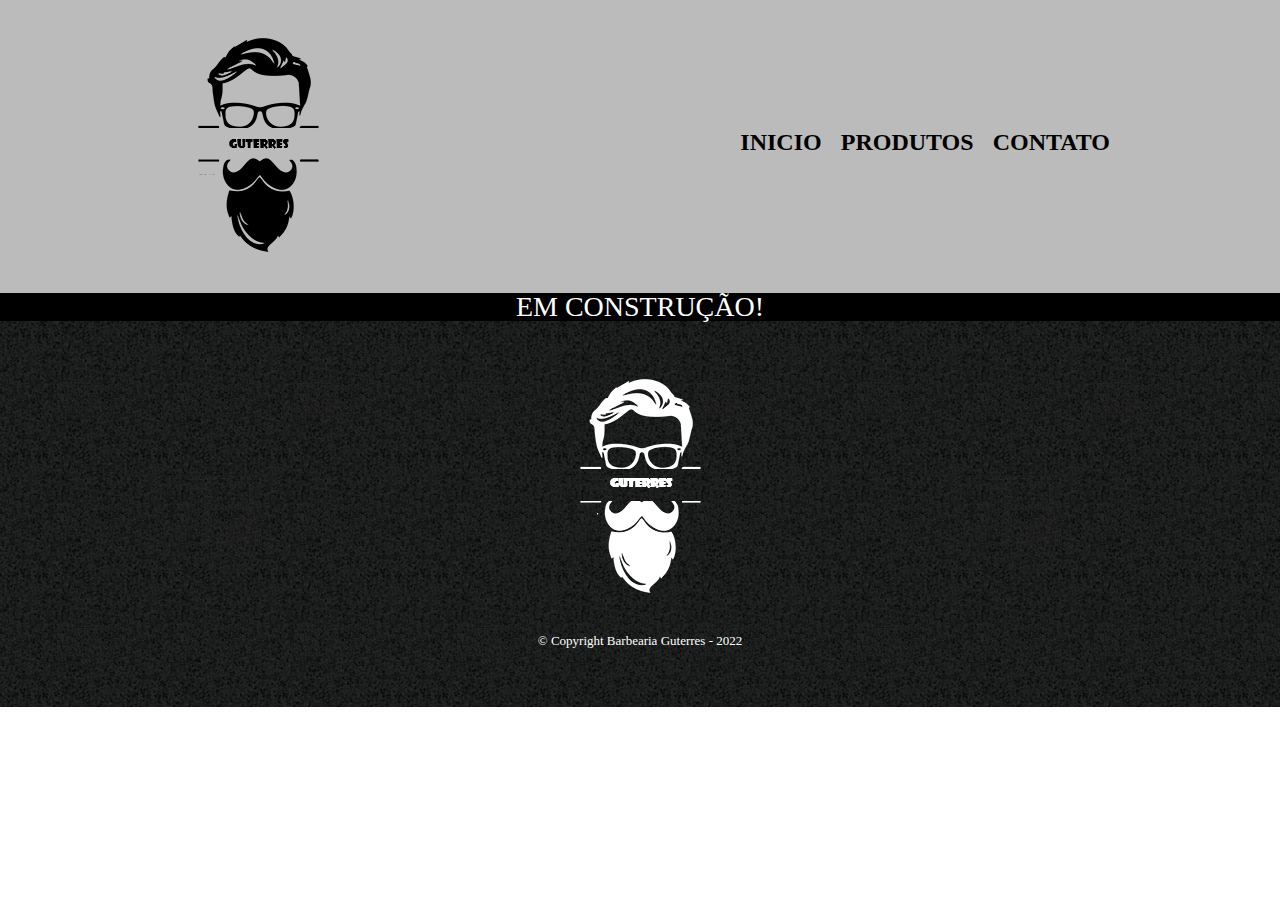
==== contato.html @ a5473cc4 "Criação da página de contato" ====
<!DOCTYPE html>
<html lang="pt-br">
    <head>
        <meta charset="UTF-8">
        <title>Contato - Barbearia Guterres</title>
        <link rel="stylesheet" href="reset.css">
        <link rel="stylesheet" href="style.css">
        

    </head>
    <body>
        <header>
            <div class="caixa">
                <a href="index.html"><h1><img src="logo.png"></h1>
                
                <nav>
                    <ul>
                        <li><a href="index.html">Inicio</a></li>
                        <li><a href="produtos.html">Produtos</a></li>
                        <li><a href="contato.html">Contato</a></li>
                    </ul>
                </nav>
            </div>
        </header>

        <main>
            <h1 class="construcao">EM CONSTRUÇÃO!</h1>
        </main>

        <footer>
            <img src="logo-branco.png">
            <p class="copyright">&copy; Copyright Barbearia Guterres - 2022</p>
        </footer>


    </body>
</html>
---- style.css ----
header {
    background: #BBBBBB;
    padding: 20px 0;
}

.caixa {
    position: relative;
    width: 940px;
    margin: 0 auto;
}

nav {
    position: absolute;
    top: 110px;
    right: 0px;
}

nav li{
    display: inline;
    margin: 0 0 0 15px;
}

nav a {
    text-transform: uppercase;
    color: #000000;
    font-weight: bold;
    font-size: 24px;
    text-decoration: none;
}


nav a:hover{
    color: #c78c19;
    text-decoration: underline;
    
}

nav a:active{
    color: #088c19;
}

.produtos {
    width: 940px;
    margin: 0 auto;
    padding: 50px 0px;
}

.produtos li {
    display: inline-block;
    text-align: center;
    width: 30%;
    vertical-align: top;
    margin: 0 1.5%;
    padding: 30px 20px;
    box-sizing: border-box;
    border: 3px dashed #000000;
    border-radius: 10px;

}

.produtos li:hover {
    border-color: #c78c19;
}

.produtos li:active {
    border-color: #088c19;
}

.produtos li:active h2{
    color: #088c19;

}

.produtos li:hover h2 {
    font-size: 35px;
    
    
}

.produtos h2 {
    font-size: 30px;
    font-weight: bold;
}

.descricaoservico {
    font-size: 18px;
}


.produtos li:active .descricaoservico {
    color: green;
}


.produto-preco {
    font-size: 22px;
    font-weight: bold;
    margin-top: 10px;
}

.produtos li:hover .produto-preco{
    font-size: 26px;
    
}

.produtos li:active .produto-preco{
    color:#088c19
}

footer {
    text-align: center;
    background: url("bg.jpg");
    padding: 40px 0;
}

.copyright {
    color: #FFFFFF;
    font-size: 13px;
    margin: 20px 0;
}

.construcao {
    text-align: center;
    font-size: 28PX;
    background: #000000;
    color: #FFFFFF;
}
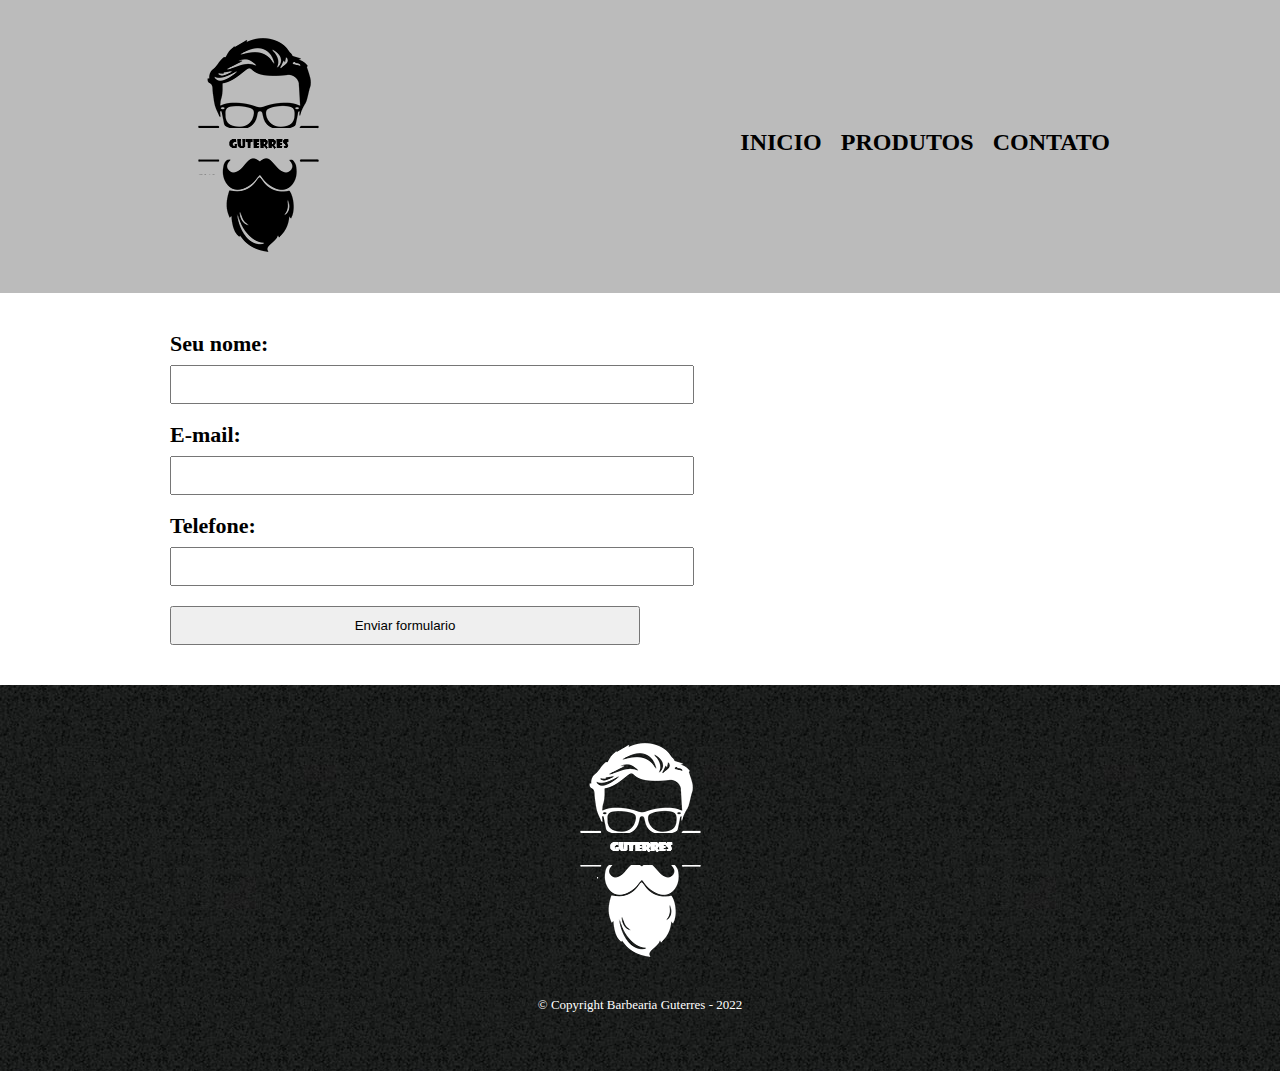
==== commit 23850ca9: "Alterações na page de contato" ====
--- a/contato.html
+++ b/contato.html
@@ -24,7 +24,19 @@
         </header>
 
         <main>
-            <h1 class="construcao">EM CONSTRUÇÃO!</h1>
+            <form>
+                <label for="seunome">Seu nome:</label>
+                <input type="text" id="seunome">
+
+                <label for="email">E-mail:</label>
+                <input type="text" id="email">
+
+                <label for="telefone">Telefone:</label>
+                <input type="text" id="telefone">
+
+                <input type="submit" value="Enviar formulario">
+            </form>
+
         </main>
 
         <footer>
--- a/style.css
+++ b/style.css
@@ -124,4 +124,30 @@
     font-size: 28PX;
     background: #000000;
     color: #FFFFFF;
+}
+
+main {
+    width: 940px; 
+    margin: 0 auto;
+
+}
+
+form {
+    margin: 40px 0;
+}
+
+form label {
+    display: block;
+    font-size: 22px;
+    margin: 0 0 10px;
+    font-weight: bold;
+
+}
+
+form input {
+    display: block;
+    margin: 0 0 20px;
+    padding: 10px 25px;
+    width: 50%;
+
 }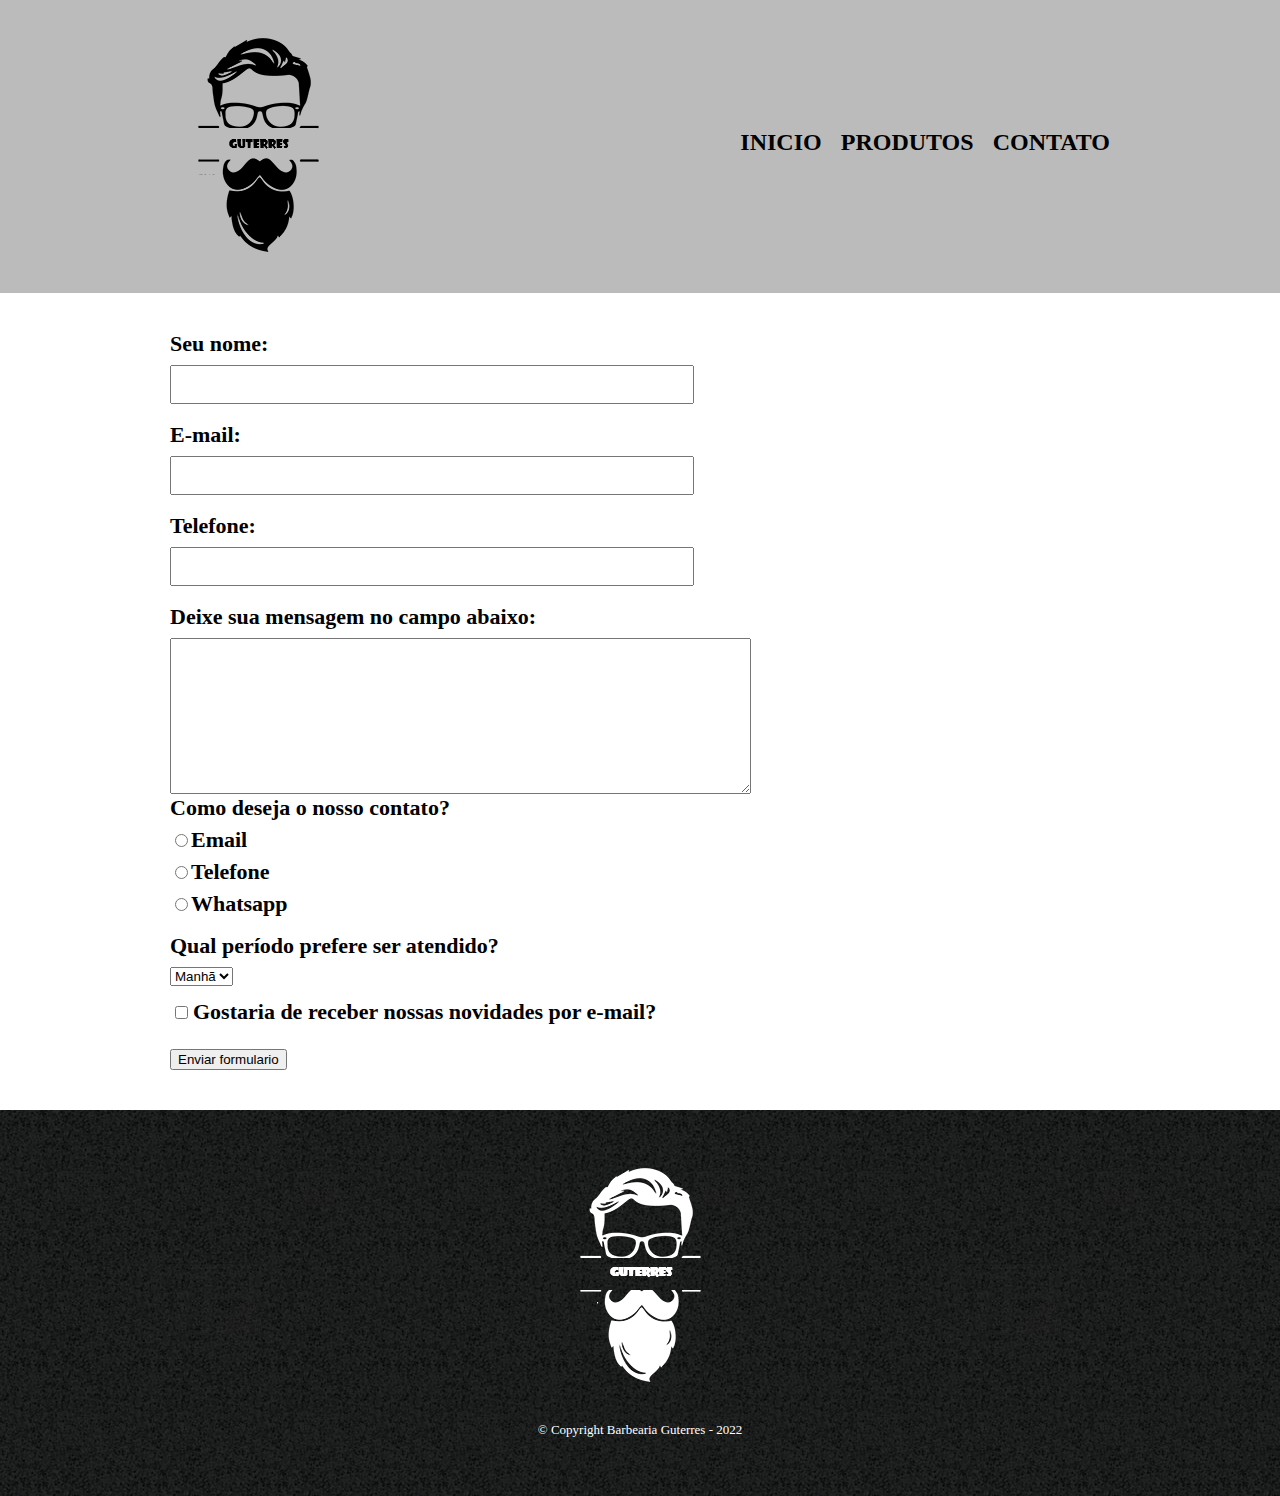
==== commit a5ac9311: "Modificações na page 'Contato'" ====
--- a/contato.html
+++ b/contato.html
@@ -26,13 +26,39 @@
         <main>
             <form>
                 <label for="seunome">Seu nome:</label>
-                <input type="text" id="seunome">
+                <input type="text" id="seunome" class="input-padrao">
 
                 <label for="email">E-mail:</label>
-                <input type="text" id="email">
+                <input type="text" id="email" class="input-padrao">
 
                 <label for="telefone">Telefone:</label>
-                <input type="text" id="telefone">
+                <input type="text" id="telefone" class="input-padrao">
+
+                <label for="textoarea">Deixe sua mensagem no campo abaixo:</label>
+                <textarea cols="70" rows="10" id="textoarea"></textarea>
+
+                <div>    
+                    <p>Como deseja o nosso contato?</p>
+
+                    <label for="email-radio"><input type="radio" value="E-mail" id="email-radio" name="contato">Email</label>
+                    
+                    <label for="telefone-radio"><input type="radio" value="Telefone" id="telefone-radio" name="contato">Telefone</label>
+                    
+                    <label for="whats-radio"><input type="radio" value="Whatsapp" id="whats-radio" name="contato">Whatsapp</label>
+                    
+                </div>
+                <div class="div-periodo">
+                    <p>Qual período prefere ser atendido?</p>
+                    <select>
+                        <option>Manhã</option>
+                        <option>Tarde</option>
+                    </select>
+                </div>
+
+                    <label><input type="checkbox" class="campo-checkbox">Gostaria de receber nossas novidades por e-mail?</label>
+                
+                
+
 
                 <input type="submit" value="Enviar formulario">
             </form>
--- a/style.css
+++ b/style.css
@@ -136,7 +136,7 @@
     margin: 40px 0;
 }
 
-form label {
+form label , form p{
     display: block;
     font-size: 22px;
     margin: 0 0 10px;
@@ -144,10 +144,18 @@
 
 }
 
-form input {
+.input-padrao {
     display: block;
     margin: 0 0 20px;
     padding: 10px 25px;
     width: 50%;
 
+}
+
+.campo-checkbox {
+    margin: 20px 5px;
+}
+
+.div-periodo{
+    margin: 20px 0 0;
 }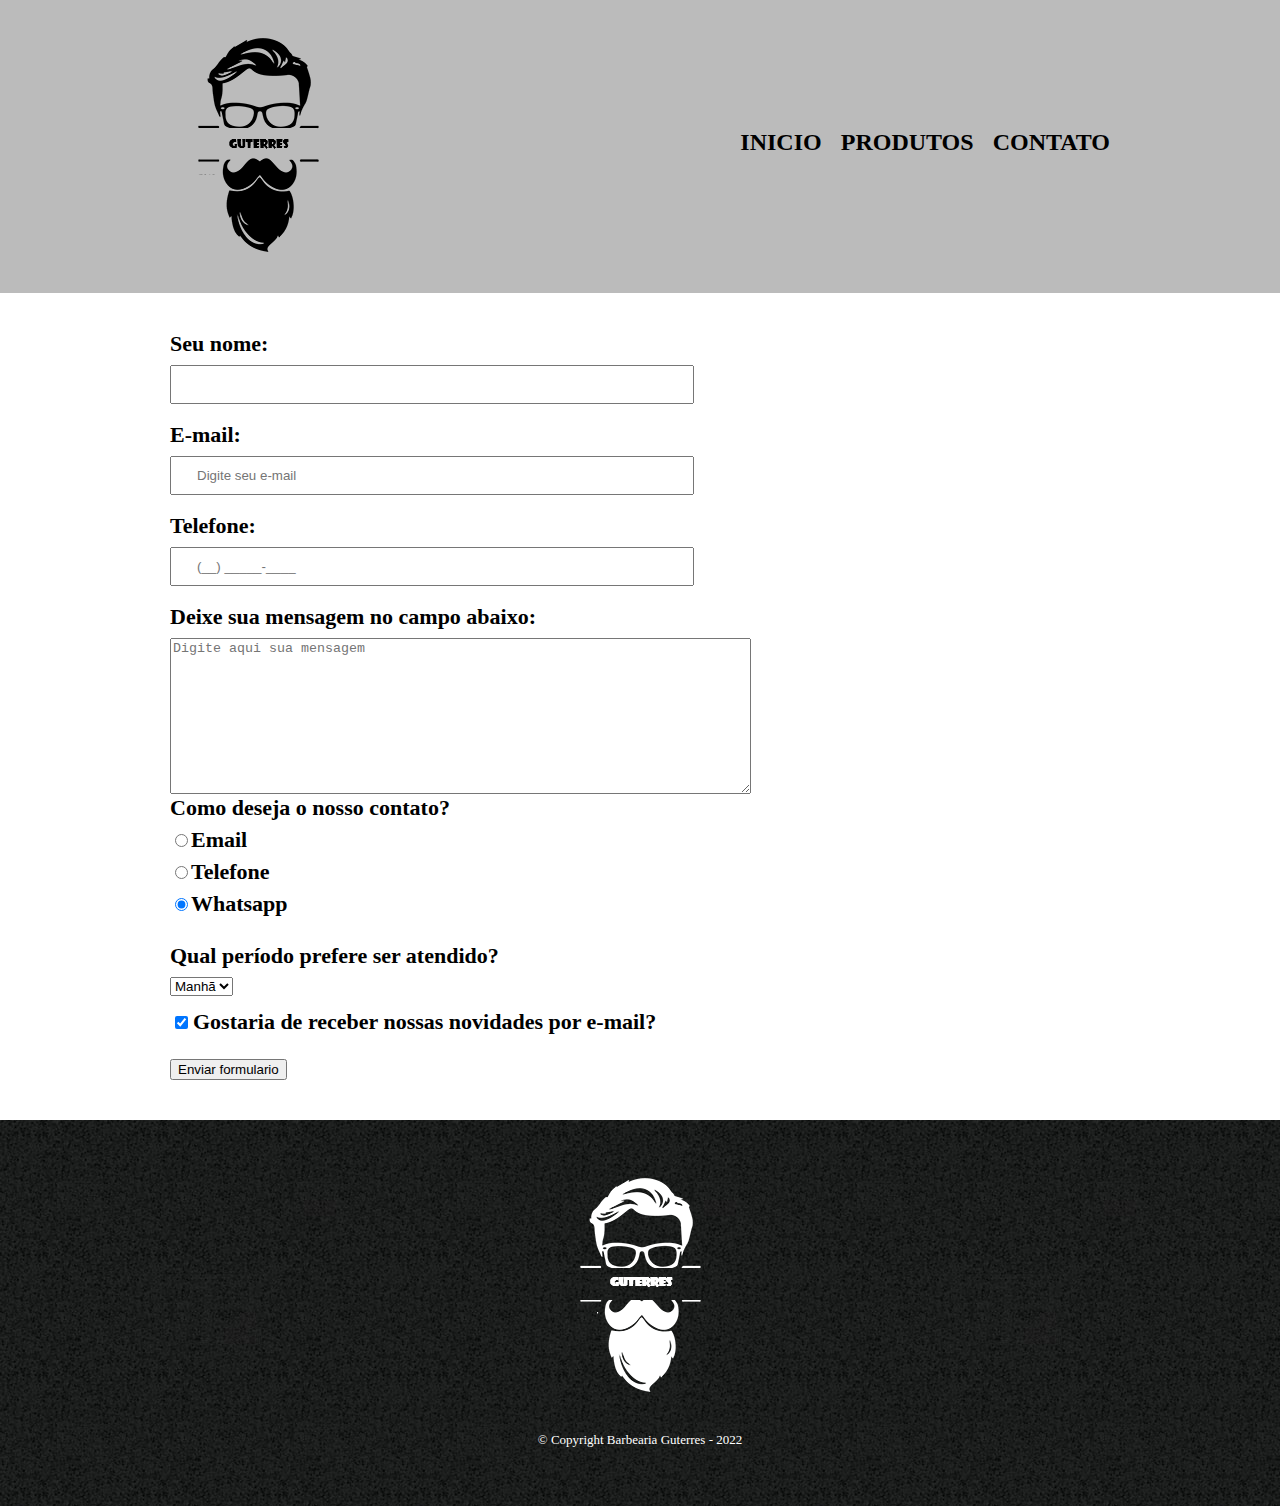
==== commit 40be1d64: "Page contato atualizada" ====
--- a/contato.html
+++ b/contato.html
@@ -11,7 +11,7 @@
     <body>
         <header>
             <div class="caixa">
-                <a href="index.html"><h1><img src="logo.png"></h1>
+                <a href="index.html"><h1><img src="logo.png" alt="Logo da barbaria Guterres"></h1>
                 
                 <nav>
                     <ul>
@@ -26,36 +26,36 @@
         <main>
             <form>
                 <label for="seunome">Seu nome:</label>
-                <input type="text" id="seunome" class="input-padrao">
+                <input type="text" id="seunome" class="input-padrao" required>
 
                 <label for="email">E-mail:</label>
-                <input type="text" id="email" class="input-padrao">
+                <input type="email" id="email" class="input-padrao" required placeholder="Digite seu e-mail">
 
                 <label for="telefone">Telefone:</label>
-                <input type="text" id="telefone" class="input-padrao">
+                <input type="tel" id="telefone" class="input-padrao" required placeholder="(__) _____-____">
 
                 <label for="textoarea">Deixe sua mensagem no campo abaixo:</label>
-                <textarea cols="70" rows="10" id="textoarea"></textarea>
+                <textarea cols="70" rows="10" id="textoarea" required placeholder="Digite aqui sua mensagem"></textarea>
 
-                <div>    
-                    <p>Como deseja o nosso contato?</p>
+                <fieldset>    
+                    <legend>Como deseja o nosso contato?</legend>
 
                     <label for="email-radio"><input type="radio" value="E-mail" id="email-radio" name="contato">Email</label>
                     
                     <label for="telefone-radio"><input type="radio" value="Telefone" id="telefone-radio" name="contato">Telefone</label>
                     
-                    <label for="whats-radio"><input type="radio" value="Whatsapp" id="whats-radio" name="contato">Whatsapp</label>
+                    <label for="whats-radio"><input type="radio" value="Whatsapp" id="whats-radio" name="contato" checked>Whatsapp</label>
                     
-                </div>
-                <div class="div-periodo">
-                    <p>Qual período prefere ser atendido?</p>
+                </fieldset>
+                <fieldset class="div-periodo">
+                    <legend>Qual período prefere ser atendido?</legend>
                     <select>
                         <option>Manhã</option>
                         <option>Tarde</option>
                     </select>
-                </div>
+                </fieldset>
 
-                    <label><input type="checkbox" class="campo-checkbox">Gostaria de receber nossas novidades por e-mail?</label>
+                    <label><input type="checkbox" class="campo-checkbox" checked>Gostaria de receber nossas novidades por e-mail?</label>
                 
                 
 
@@ -66,7 +66,7 @@
         </main>
 
         <footer>
-            <img src="logo-branco.png">
+            <img src="logo-branco.png" alt="Logo da barbaria Guterres">
             <p class="copyright">&copy; Copyright Barbearia Guterres - 2022</p>
         </footer>
 
--- a/style.css
+++ b/style.css
@@ -136,7 +136,7 @@
     margin: 40px 0;
 }
 
-form label , form p{
+form label , form legend{
     display: block;
     font-size: 22px;
     margin: 0 0 10px;
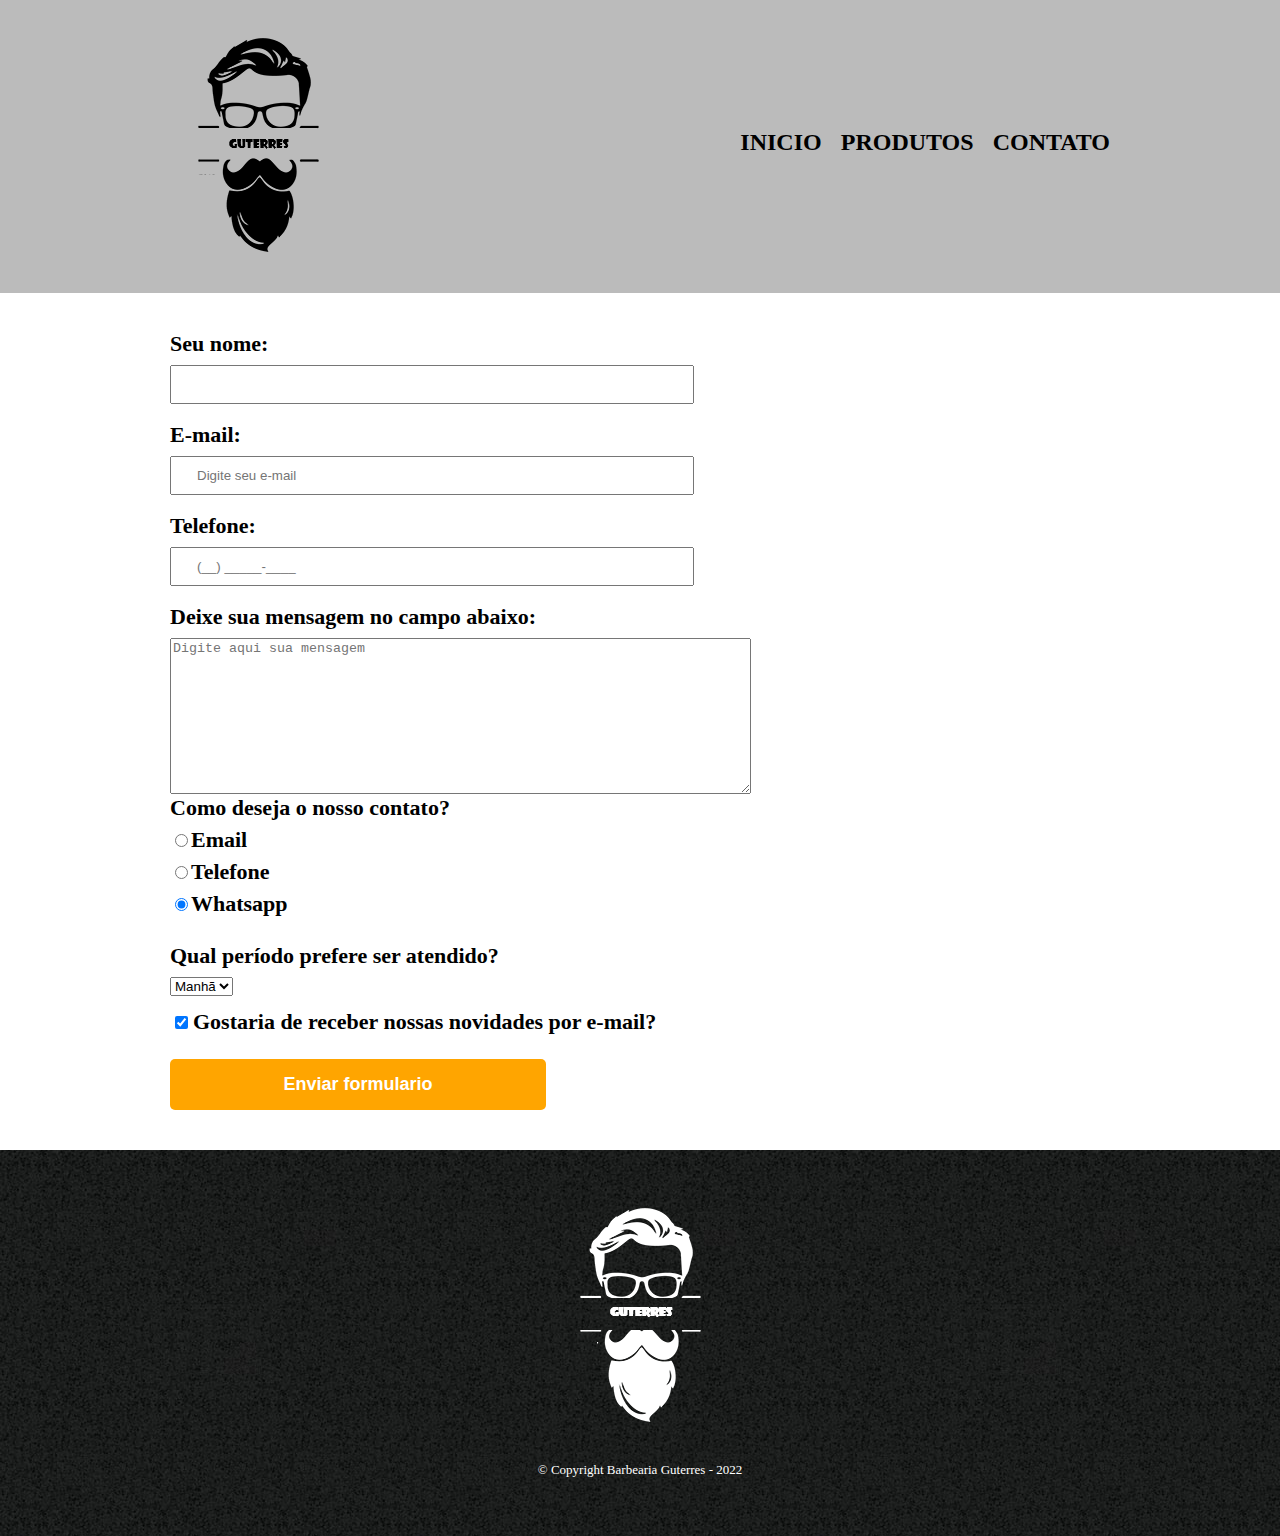
==== commit b33a0080: "Alterações de classes e no CSS" ====
--- a/contato.html
+++ b/contato.html
@@ -60,7 +60,7 @@
                 
 
 
-                <input type="submit" value="Enviar formulario">
+                <input type="submit" value="Enviar formulario" class="enviar">
             </form>
 
         </main>
--- a/style.css
+++ b/style.css
@@ -158,4 +158,24 @@
 
 .div-periodo{
     margin: 20px 0 0;
+}
+
+.enviar {
+    width: 40%;
+    padding: 15px 0;
+    background-color: orange;
+    color: #FFFFFF;
+    font-weight: bold;
+    font-size: 18px;
+    border: none;
+    border-radius: 5px;
+    transition: 0.5s;
+    
+}
+
+.enviar:hover {
+    background: orangered;
+    transition: 0.5s ;
+    cursor: pointer;
+    transform: scale(1.2);
 }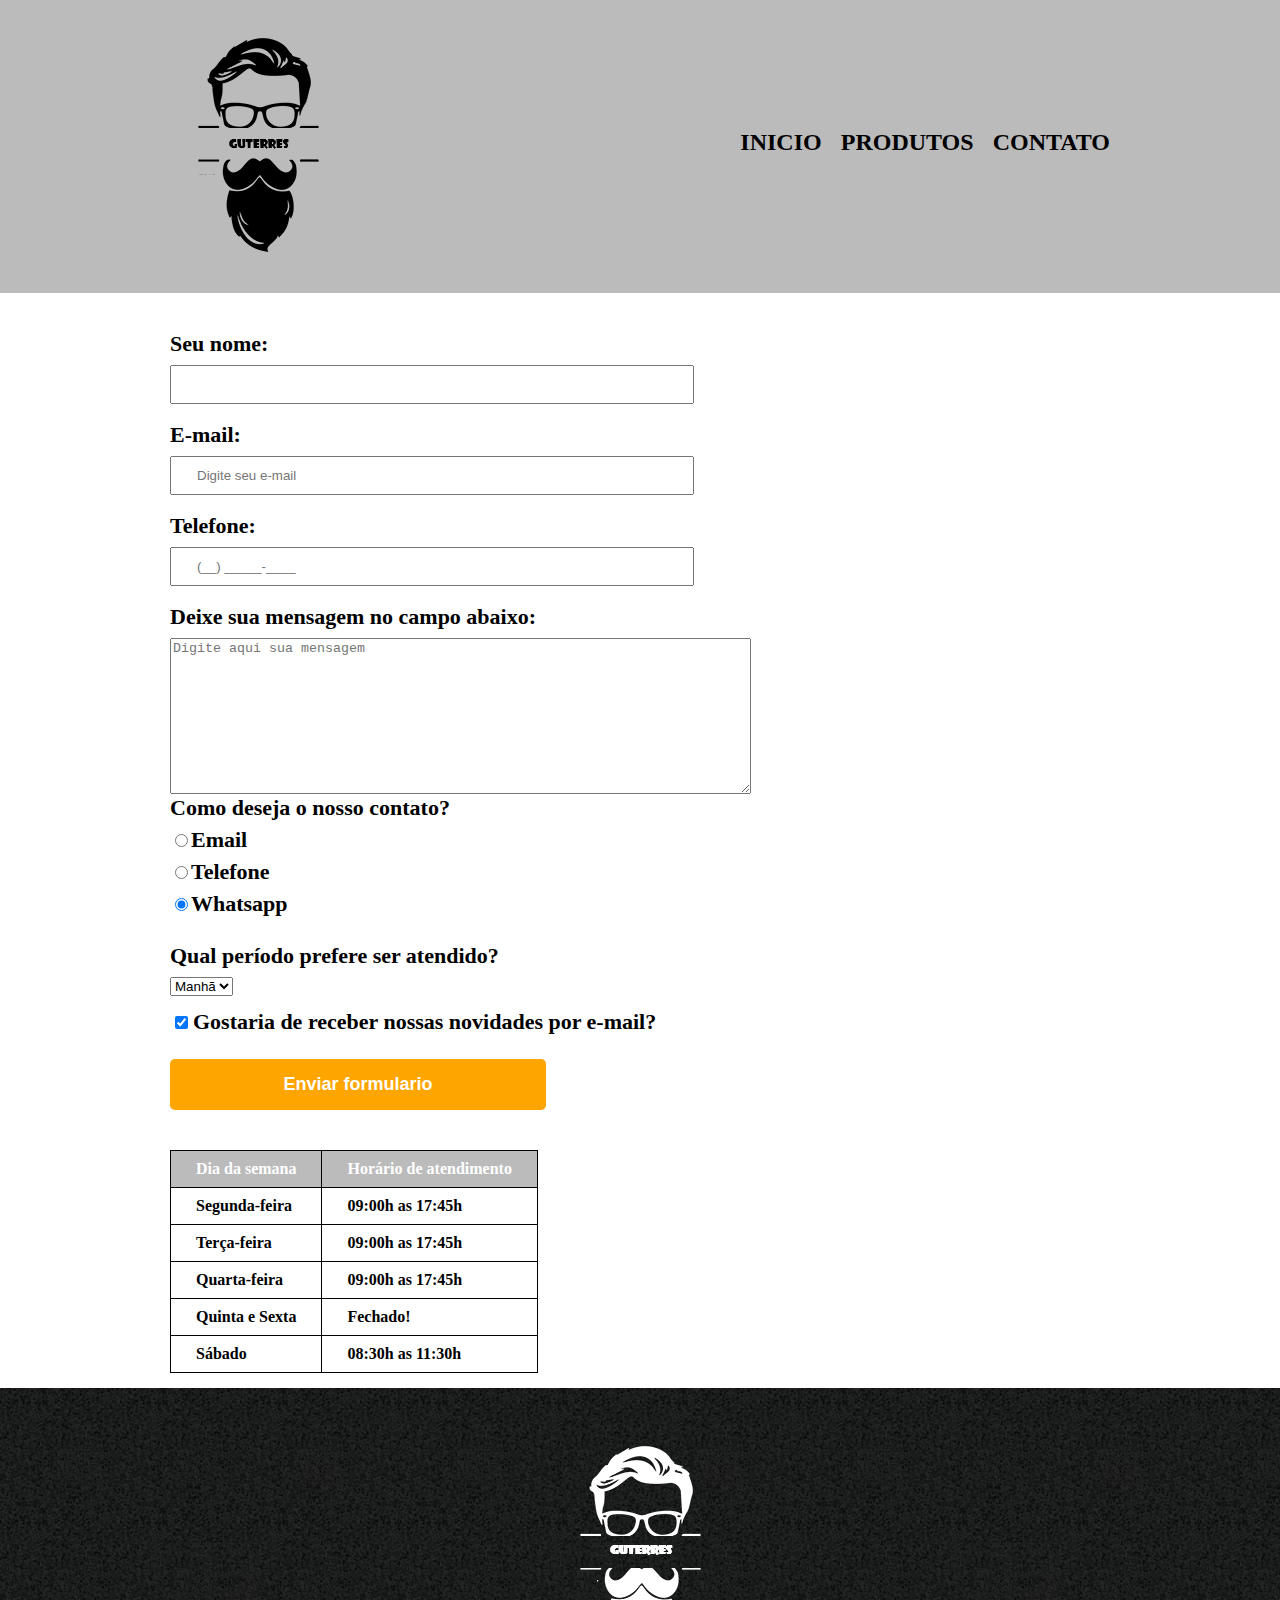
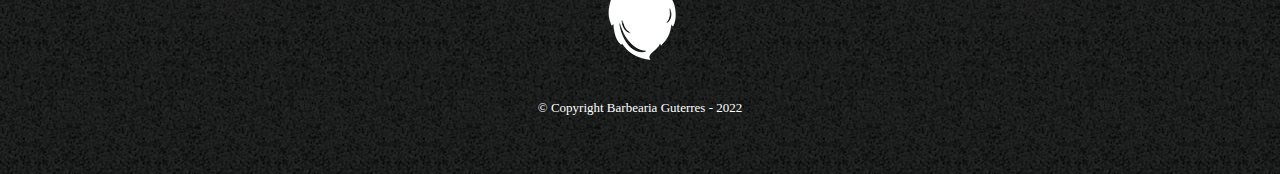
==== commit f4861ac0: "Alterações de tabela page contato" ====
--- a/contato.html
+++ b/contato.html
@@ -62,14 +62,42 @@
 
                 <input type="submit" value="Enviar formulario" class="enviar">
             </form>
-
+            <table>
+                <thead>
+                    <tr>
+                        <th>Dia da semana</th>
+                        <th>Horário de atendimento</th>
+                    </tr>
+                </thead>
+                <tbody>
+                    <tr>
+                        <td>Segunda-feira</td>
+                        <td>09:00h as 17:45h</td>
+                    </tr>
+                    <tr>
+                        <td>Terça-feira</td>
+                        <td>09:00h as 17:45h</td>
+                    </tr>
+                    <tr>
+                        <td>Quarta-feira</td>
+                        <td>09:00h as 17:45h</td>
+                    </tr>
+                    <tr>
+                        <td>Quinta e Sexta</td>
+                        <td>Fechado!</td>
+                    </tr>
+                    <tr>
+                        <td>Sábado</td>
+                        <td>08:30h as 11:30h</td:>
+                    </tr>
+                </tbody>
+            </table>
         </main>
-
+        
         <footer>
             <img src="logo-branco.png" alt="Logo da barbaria Guterres">
             <p class="copyright">&copy; Copyright Barbearia Guterres - 2022</p>
         </footer>
 
-
     </body>
 </html>--- a/style.css
+++ b/style.css
@@ -178,4 +178,20 @@
     transition: 0.5s ;
     cursor: pointer;
     transform: scale(1.2);
+}
+
+table {
+    margin: 30px 0 15px;
+}
+
+thead {
+    background: #BBBBBB;
+    color: #FFFFFF;
+    font-weight: bold;
+}
+
+td, th {
+    border: 1px solid black;
+    padding: 10px 25px;
+    font-weight: bold;
 }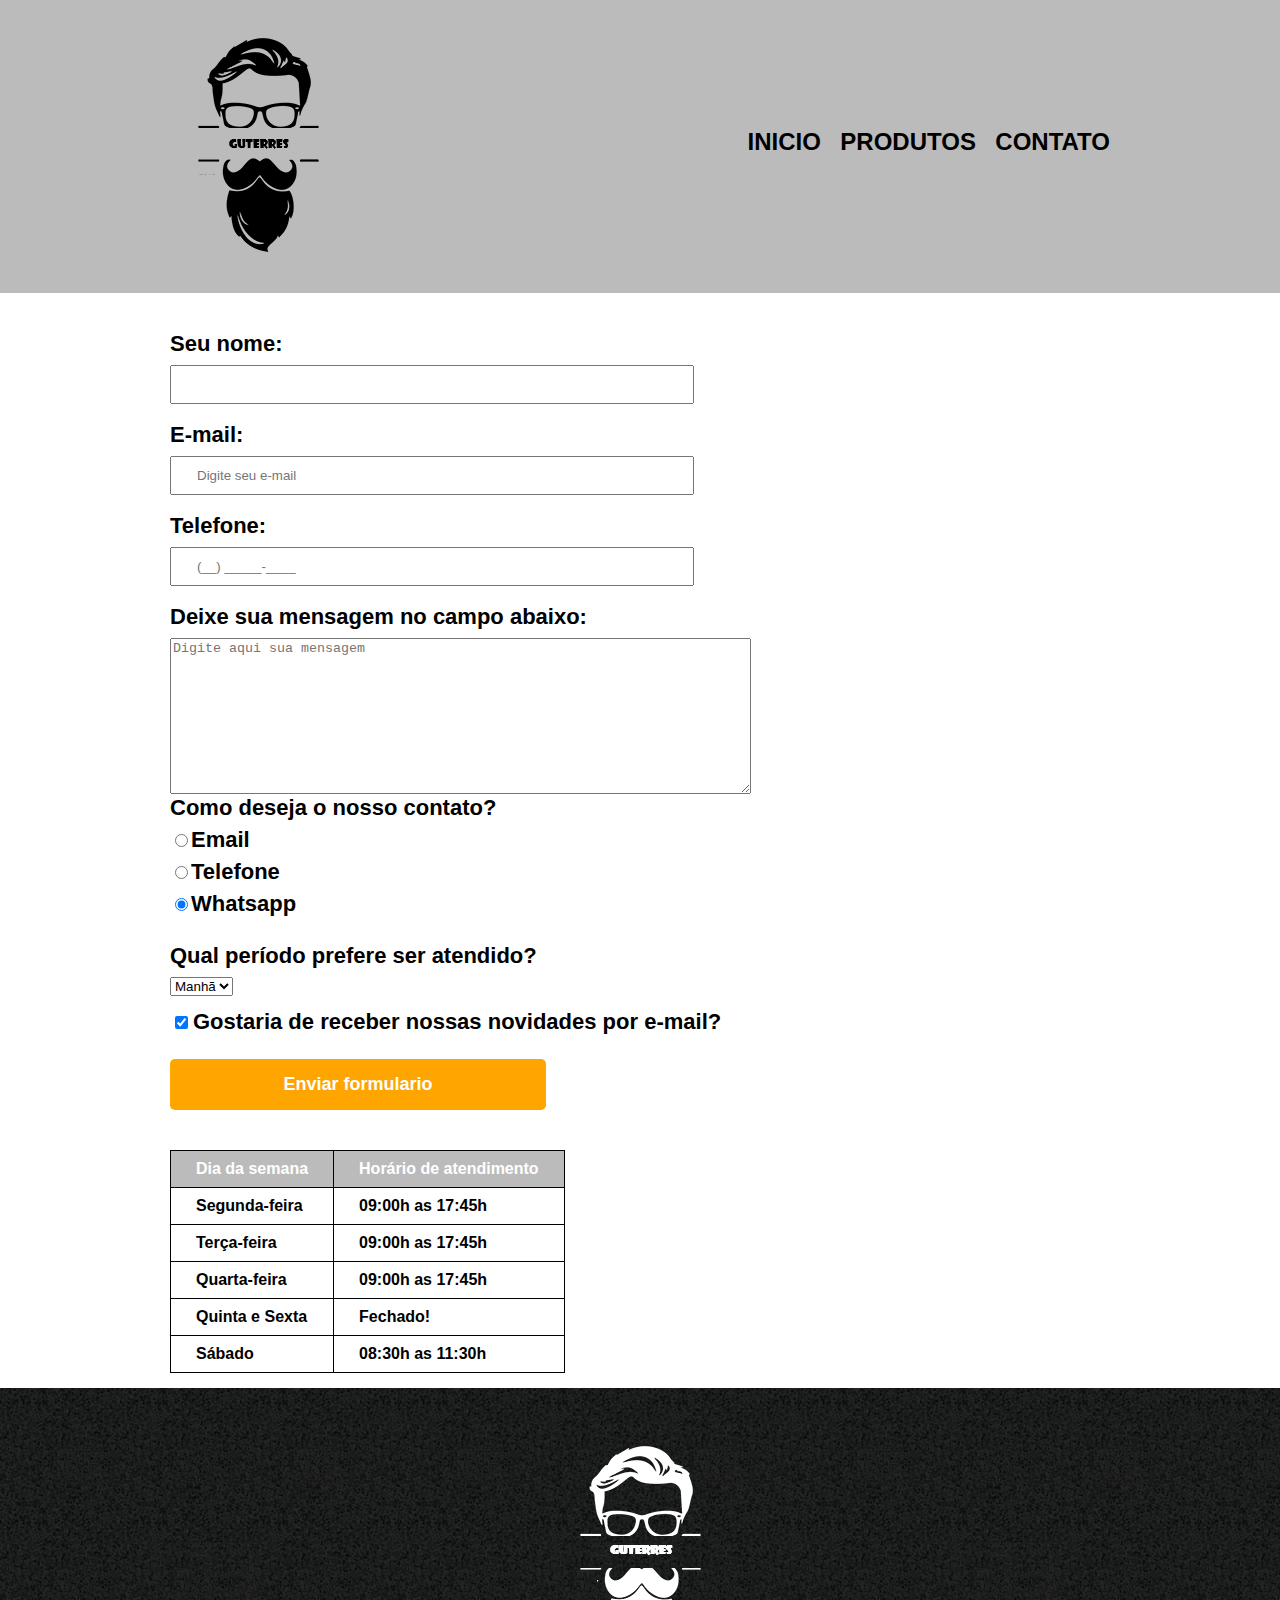
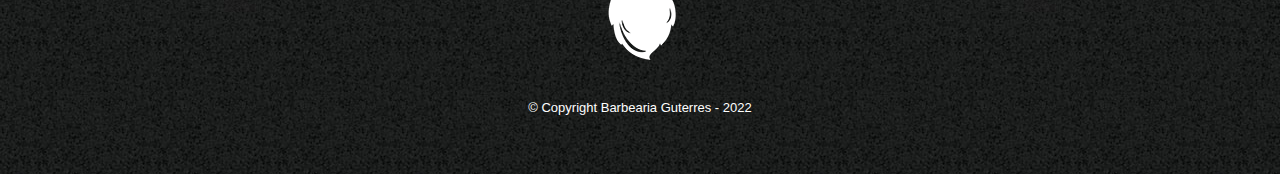
==== commit 4807bb25: "Modificações page contato" ====
--- a/contato.html
+++ b/contato.html
@@ -23,7 +23,7 @@
             </div>
         </header>
 
-        <main>
+        <main class="main-contato">
             <form>
                 <label for="seunome">Seu nome:</label>
                 <input type="text" id="seunome" class="input-padrao" required>
--- a/style.css
+++ b/style.css
@@ -1,3 +1,12 @@
+body {
+    font-family: 'Montserrat' , sans-serif;
+}
+
+.main-contato {
+    width: 940px; 
+    margin: 0 auto;
+}
+
 header {
     background: #BBBBBB;
     padding: 20px 0;
@@ -127,10 +136,7 @@
 }
 
 main {
-    width: 940px; 
-    margin: 0 auto;
-
-}
+    }
 
 form {
     margin: 40px 0;
@@ -194,4 +200,110 @@
     border: 1px solid black;
     padding: 10px 25px;
     font-weight: bold;
+}
+
+/* Css da pagina principal */
+
+.banner {
+    width: 100%;
+}
+
+.principal {
+    padding: 3em 0;
+    background: #fefefe;
+    width: 940px; 
+    margin: 0 auto;
+}
+
+.principal p {
+    margin: 0 0 2em;
+}
+
+.principal strong {
+    font-weight: bold;
+}
+
+.principal em {
+    font-style: italic;
+}
+
+.titulo-secundario {
+    text-align: center;
+    font-size: 2em;
+    margin: 1em 0 2em;
+    clear: left;
+}
+
+.titulo-secundario:first-letter {
+    font-weight: bold;
+}
+
+.mapa-conteudo {
+    width: 940px; 
+    margin: 0 auto;
+}
+
+.beneficios {
+    padding: 3em 0;
+    background: #888888;
+}
+
+.utensilios {
+    width: 140px;
+    float: left;
+    margin: 0 20px 20px 0;
+}
+
+.mapa {
+    padding: 3em 0;
+    background: linear-gradient(#FEFEFE, #888888);
+}
+
+.mapa p {
+    margin: 0 0 2em;
+    text-align: center;
+}
+
+.conteudo-beneficio {
+    width: 640px;
+    margin: 0 auto;
+}
+
+.itens {
+    line-height: 1.5;
+}
+
+.itens:before {
+    content: "✰"
+    ;
+}
+
+.itens:nth-child(2n) {
+    font-weight: bold;
+}
+
+.lista-conteudo{
+    width: 40%;
+    display: inline-block;
+    vertical-align: top;
+}
+
+
+.imagembeneficios {
+    width: 60%;
+}
+
+
+.video {
+    width: 520px;
+    margin: 2em auto;
+}
+
+.video p {
+    text-align: center;
+    margin: 1em auto;
+}
+
+.video strong {
+    font-weight: bold;
 }